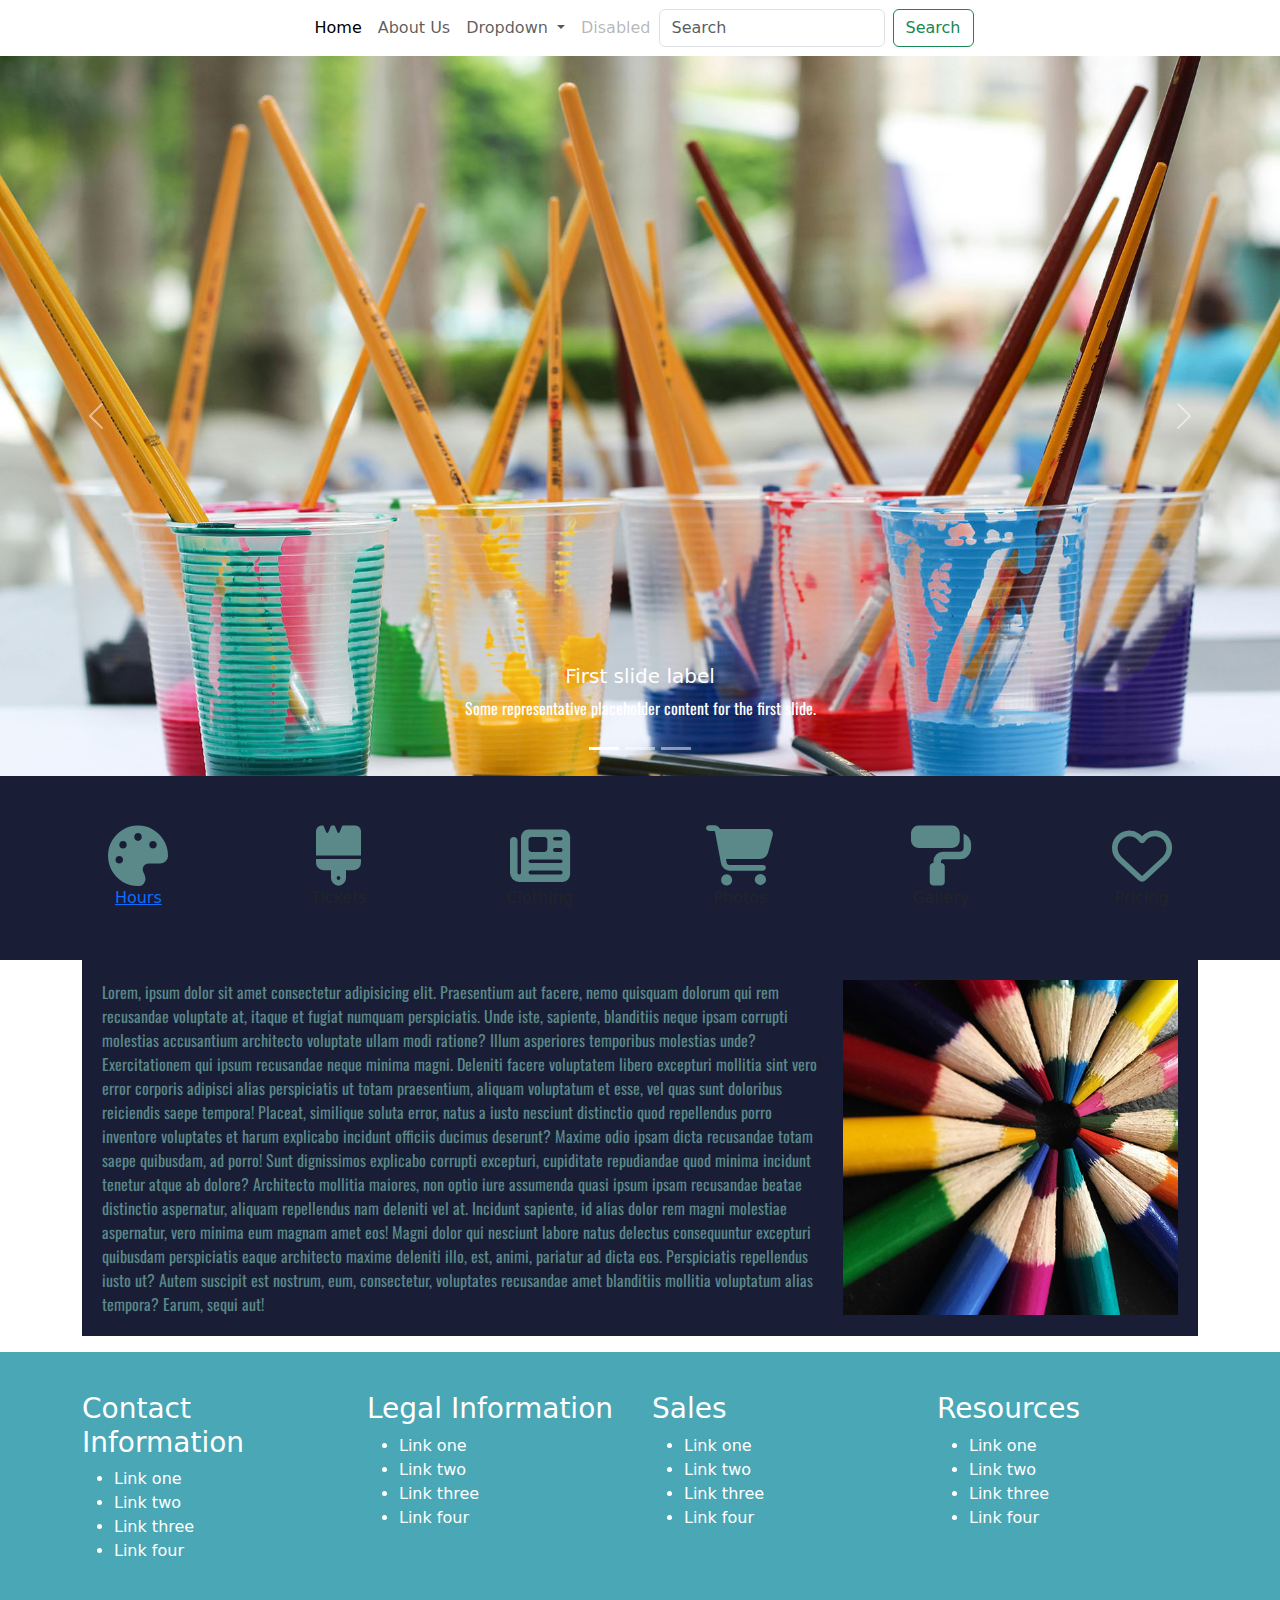
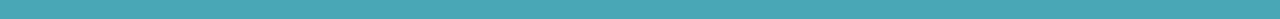
==== index.html @ b414187f "clip fix" ====
<!DOCTYPE html>
<html lang="en">
<head>
    <meta charset="UTF-8">
    <meta name="viewport" content="width=device-width, initial-scale=1.0">
    <title>Caleb's Graphics Page</title>

    <!-- Bootstrap CDN CSS    -->
    <link href="https://cdn.jsdelivr.net/npm/bootstrap@5.3.3/dist/css/bootstrap.min.css" rel="stylesheet" integrity="sha384-QWTKZyjpPEjISv5WaRU9OFeRpok6YctnYmDr5pNlyT2bRjXh0JMhjY6hW+ALEwIH" crossorigin="anonymous">


<!-- Font Awesome CDN CSS-->
<link rel="stylesheet" href="https://cdnjs.cloudflare.com/ajax/libs/font-awesome/6.7.2/css/all.min.css" integrity="sha512-Evv84Mr4kqVGRNSgIGL/F/aIDqQb7xQ2vcrdIwxfjThSH8CSR7PBEakCr51Ck+w+/U6swU2Im1vVX0SVk9ABhg==" crossorigin="anonymous" referrerpolicy="no-referrer" />

<!-- Local CSS -->
 <link href="css/styles.css" rel="stylesheet" />

<style> 
  h1 {
    display: none;
  }
</style>

</head>
<body>

  <!-- Begin Header -->
 
  <header-component>

  </header-component>
        
  <!-- End Header -->

    <main>

<h1>Caleb's Art Showcase</h1> 

<!-- begin carousel-->
<div id="carouselExampleCaptions" class="carousel slide">
    <div class="carousel-indicators">
      <button type="button" data-bs-target="#carouselExampleCaptions" data-bs-slide-to="0" class="active" aria-current="true" aria-label="Slide 1"></button>
      <button type="button" data-bs-target="#carouselExampleCaptions" data-bs-slide-to="1" aria-label="Slide 2"></button>
      <button type="button" data-bs-target="#carouselExampleCaptions" data-bs-slide-to="2" aria-label="Slide 3"></button>
    </div>
    <div class="carousel-inner">
      <div class="carousel-item active">
        <img src="images/carousel/Carousel-1.jpg" class="d-block w-100" alt="...">
        <div class="carousel-caption d-none d-md-block">
          <h5>First slide label</h5>
          <p>Some representative placeholder content for the first slide.</p>
        </div>
      </div>
      <div class="carousel-item">
       <!-- Video Goes Here -->
        <div class="ration ratio-16x9">
     <video autoplay loop muted>
      <source src="videos/Carousel-vid.mp4" type="video/mp4" />
     </video>
         </div>
        </div>
      <div class="carousel-item">
        <img src="images/carousel/Carousel-2.jpg" class="d-block w-100" alt="...">
        <div class="carousel-caption d-none d-md-block">
          <h5>Third slide label</h5>
          <p>Some representative placeholder content for the third slide.</p>
        </div>
      </div>
    </div>
    <button class="carousel-control-prev" type="button" data-bs-target="#carouselExampleCaptions" data-bs-slide="prev">
      <span class="carousel-control-prev-icon" aria-hidden="true"></span>
      <span class="visually-hidden">Previous</span>
    </button>
    <button class="carousel-control-next" type="button" data-bs-target="#carouselExampleCaptions" data-bs-slide="next">
      <span class="carousel-control-next-icon" aria-hidden="true"></span>
      <span class="visually-hidden">Next</span>
    </button>
  </div>
  <!-- end carousel -->

  <!-- Begin Font Awesome Row -->
  <div class="container-fluid text-center blinn-fa-container">
    <div class="row">
        <div class="col col-12 col-xs-12 col-sm-6 col-md-4 col-lg-3 col-xl-2 col-xxl-2"> <i class="fa-solid fa-palette blinn-fa-icon"></i><br /><a href ="#">Hours</a></div>
        <div class="col col-12 col-xs-12 col-sm-6 col-md-4 col-lg-3 col-xl-2 col-xxl-2"> <i class="fa-solid fa-brush blinn-fa-icon"></i><br /></a href ="#">Tickets</a></div>
        <div class="col col-12 col-xs-12 col-sm-6 col-md-4 col-lg-3 col-xl-2 col-xxl-2"> <i class="fa-solid fa-newspaper blinn-fa-icon"></i><br /></a href ="#">Clothing</a></div>
        <div class="col col-12 col-xs-12 col-sm-6 col-md-4 col-lg-3 col-xl-2 col-xxl-2"> <i class="fa-solid fa-cart-shopping blinn-fa-icon"></i><br /></a href ="#">Photos</a></div>
        <div class="col col-12 col-xs-12 col-sm-6 col-md-4 col-lg-3 col-xl-2 col-xxl-2"> <i class="fa-solid fa-paint-roller blinn-fa-icon"></i><br /></a href ="#">Gallery</a></div>
        <div class="col col-12 col-xs-12 col-sm-6 col-md-4 col-lg-3 col-xl-2 col-xxl-2"> <i class="fa-regular fa-heart blinn-fa-icon"></i><br /></a href ="#">Pricing</a"></div>
    </div>
</div>
<!-- End Font Awesome Row -->

<!-- Begin Clip Path -->
<div id="custom-clip"></div>
<!-- End Clip Path -->

<div class="container">
  <div class="row">
    <div class="col-12 paragraph-one">
      <p style="color: #5b8889; background-color: #191d36; font-family: Verdana, Geneva, Tahoma, sans-serif; padding: 20px; ">
        <img src="images/carousel/square/paragraph-1.jpg" class="paragraph-one-img" alt="Piece of Artwork" />
        Lorem, ipsum dolor sit amet consectetur adipisicing elit. Praesentium aut facere, nemo quisquam dolorum qui rem recusandae voluptate at, itaque et fugiat numquam perspiciatis. Unde iste, sapiente, blanditiis neque ipsam corrupti molestias accusantium architecto voluptate ullam modi ratione? Illum asperiores temporibus molestias unde? Exercitationem qui ipsum recusandae neque minima magni. Deleniti facere voluptatem libero excepturi mollitia sint vero error corporis adipisci alias perspiciatis ut totam praesentium, aliquam voluptatum et esse, vel quas sunt doloribus reiciendis saepe tempora! Placeat, similique soluta error, natus a iusto nesciunt distinctio quod repellendus porro inventore voluptates et harum explicabo incidunt officiis ducimus deserunt? Maxime odio ipsam dicta recusandae totam saepe quibusdam, ad porro! Sunt dignissimos explicabo corrupti excepturi, cupiditate repudiandae quod minima incidunt tenetur atque ab dolore? Architecto mollitia maiores, non optio iure assumenda quasi ipsum ipsam recusandae beatae distinctio aspernatur, aliquam repellendus nam deleniti vel at. Incidunt sapiente, id alias dolor rem magni molestiae aspernatur, vero minima eum magnam amet eos! Magni dolor qui nesciunt labore natus delectus consequuntur excepturi quibusdam perspiciatis eaque architecto maxime deleniti illo, est, animi, pariatur ad dicta eos. Perspiciatis repellendus iusto ut? Autem suscipit est nostrum, eum, consectetur, voluptates recusandae amet blanditiis mollitia voluptatum alias tempora? Earum, sequi aut!
      </p> 
    </div>
  </div>
</div>
      
</main>

<!-- Begin Footer -->

   <footer-component>

  </footer-component>

 <!-- End Footer -->

    <section>
        <!-- Boostrao=p CDN JS -->
        <script src="https://cdn.jsdelivr.net/npm/bootstrap@5.3.3/dist/js/bootstrap.bundle.min.js" integrity="sha384-YvpcrYf0tY3lHB60NNkmXc5s9fDVZLESaAA55NDzOxhy9GkcIdslK1eN7N6jIeHz" crossorigin="anonymous"></script>
    
    <!-- Local JavaScript -->
    <script src="js/scripts.js"></script>
    
<!-- Local Js File with Header -->
 <script src="components/js/header.js"></script>

 <!-- Local Js File with Footer -->
 <script src="components/js/footer.js"></script>

    </section>
</body>
</html>
---- css/styles.css ----
@import 'global.css';
@import 'main.css';

p {
   font-family: var(--fontFamily) !important;
}

.blinn-fa-icon {
    font-size: 60px;
    color: #5b8889;
}

.blinn-fa-container{
    background-color: #191d36;
    padding: 50px;
}

.paragraph-one-img {
    position: relative;
    float: right;
    max-width: 350px;
    width: 100%;
    height: auto;
    padding-left: 15px;

}


#custoom-clip-path {
    width: 100%;
    height: 280px;
    background-color: var(--secondaryColor) !important;
    clip-path: polygon(0 0, 100% 0%, 70% 100%, 0% 100%);
}
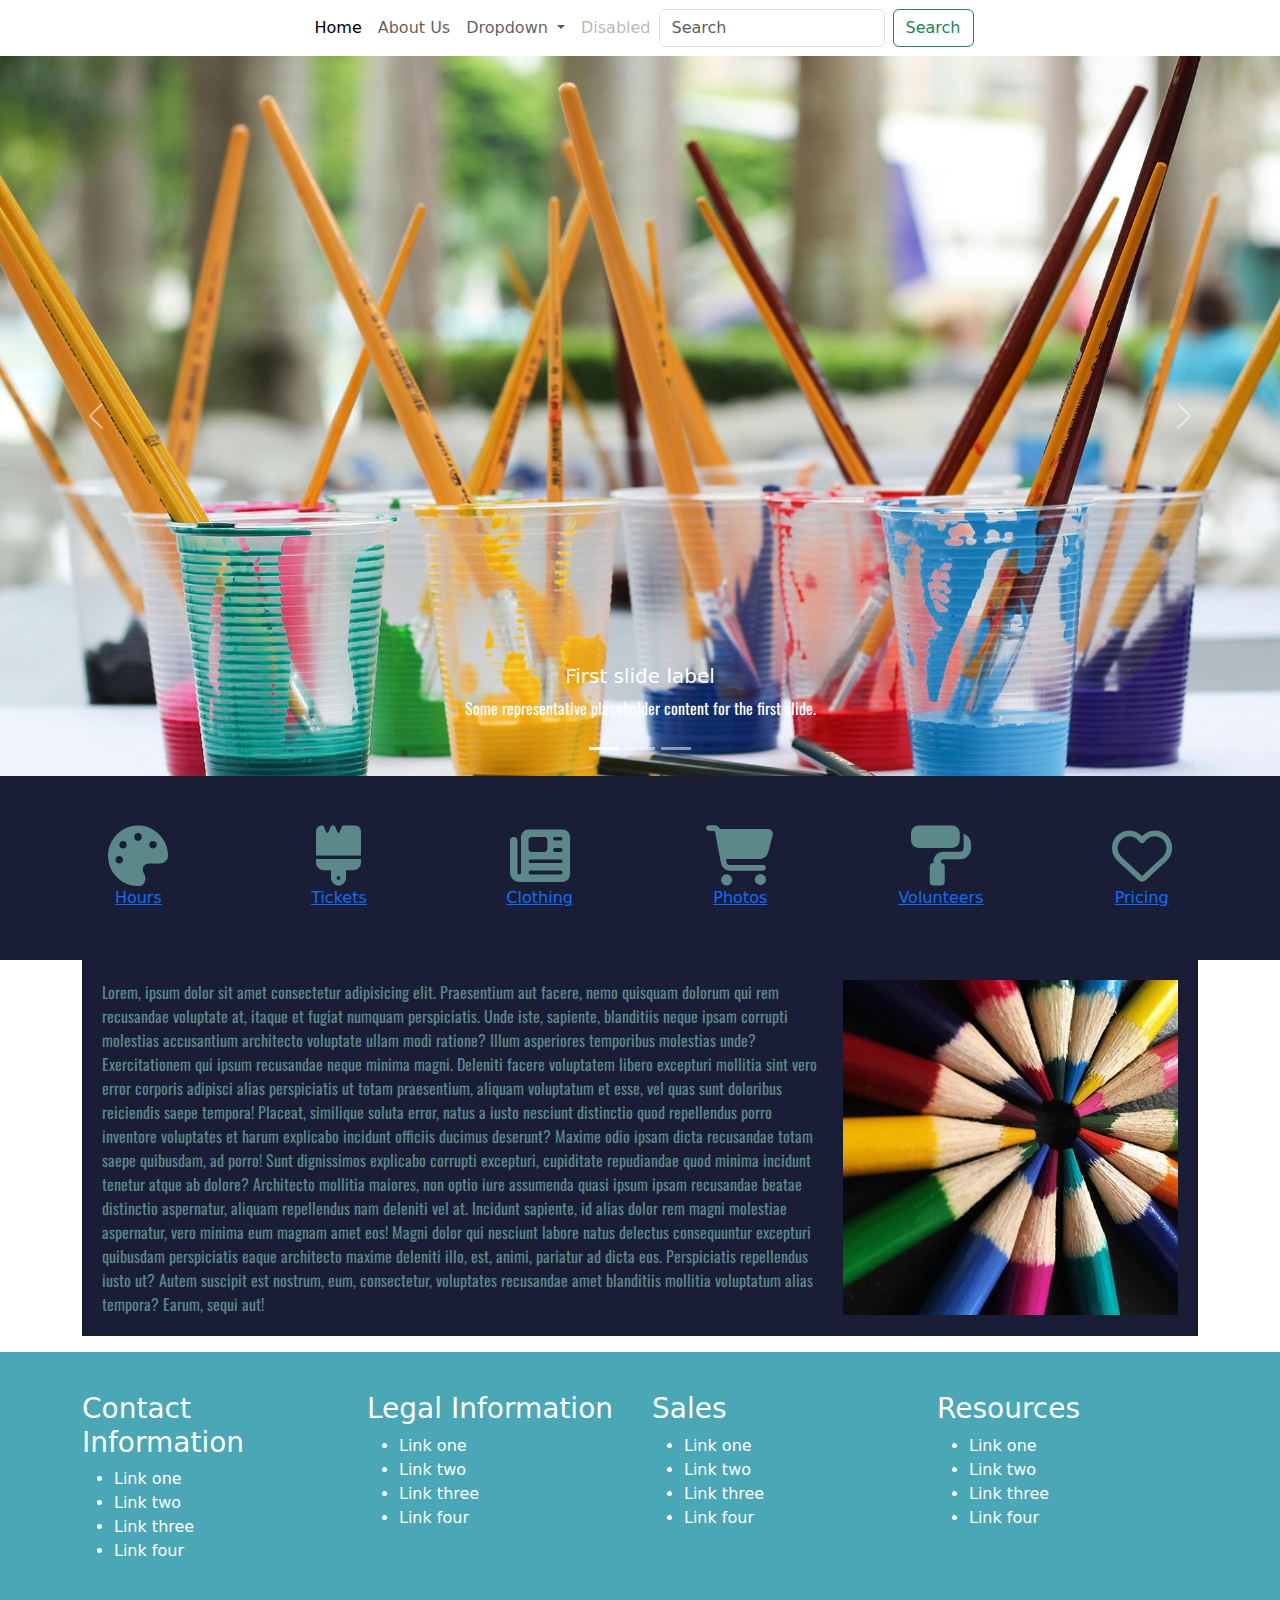
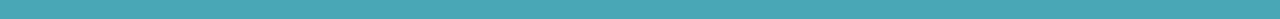
==== commit 76bad2ca: "fix problems" ====
--- a/index.html
+++ b/index.html
@@ -82,11 +82,11 @@
   <div class="container-fluid text-center blinn-fa-container">
     <div class="row">
         <div class="col col-12 col-xs-12 col-sm-6 col-md-4 col-lg-3 col-xl-2 col-xxl-2"> <i class="fa-solid fa-palette blinn-fa-icon"></i><br /><a href ="#">Hours</a></div>
-        <div class="col col-12 col-xs-12 col-sm-6 col-md-4 col-lg-3 col-xl-2 col-xxl-2"> <i class="fa-solid fa-brush blinn-fa-icon"></i><br /></a href ="#">Tickets</a></div>
-        <div class="col col-12 col-xs-12 col-sm-6 col-md-4 col-lg-3 col-xl-2 col-xxl-2"> <i class="fa-solid fa-newspaper blinn-fa-icon"></i><br /></a href ="#">Clothing</a></div>
-        <div class="col col-12 col-xs-12 col-sm-6 col-md-4 col-lg-3 col-xl-2 col-xxl-2"> <i class="fa-solid fa-cart-shopping blinn-fa-icon"></i><br /></a href ="#">Photos</a></div>
-        <div class="col col-12 col-xs-12 col-sm-6 col-md-4 col-lg-3 col-xl-2 col-xxl-2"> <i class="fa-solid fa-paint-roller blinn-fa-icon"></i><br /></a href ="#">Gallery</a></div>
-        <div class="col col-12 col-xs-12 col-sm-6 col-md-4 col-lg-3 col-xl-2 col-xxl-2"> <i class="fa-regular fa-heart blinn-fa-icon"></i><br /></a href ="#">Pricing</a"></div>
+        <div class="col col-12 col-xs-12 col-sm-6 col-md-4 col-lg-3 col-xl-2 col-xxl-2"> <i class="fa-solid fa-brush blinn-fa-icon"></i><br /><a href ="#">Tickets</a></div>
+        <div class="col col-12 col-xs-12 col-sm-6 col-md-4 col-lg-3 col-xl-2 col-xxl-2"> <i class="fa-solid fa-newspaper blinn-fa-icon"></i><br /><a href ="#">Clothing</a></div>
+        <div class="col col-12 col-xs-12 col-sm-6 col-md-4 col-lg-3 col-xl-2 col-xxl-2"> <i class="fa-solid fa-cart-shopping blinn-fa-icon"></i><br /><a href ="#">Photos</a></div>
+        <div class="col col-12 col-xs-12 col-sm-6 col-md-4 col-lg-3 col-xl-2 col-xxl-2"> <i class="fa-solid fa-paint-roller blinn-fa-icon"></i><br /><a href ="#">Volunteers</a></div>
+        <div class="col col-12 col-xs-12 col-sm-6 col-md-4 col-lg-3 col-xl-2 col-xxl-2"> <i class="fa-regular fa-heart blinn-fa-icon"></i><br /><a href ="#">Pricing</a></div>
     </div>
 </div>
 <!-- End Font Awesome Row -->
--- a/css/styles.css
+++ b/css/styles.css
@@ -10,10 +10,16 @@
     color: #5b8889;
 }
 
+
+.blinn-fa-icon a {
+    color: white !important;
+}
+
 .blinn-fa-container{
     background-color: #191d36;
     padding: 50px;
 }
+
 
 .paragraph-one-img {
     position: relative;
@@ -30,5 +36,5 @@
     width: 100%;
     height: 280px;
     background-color: var(--secondaryColor) !important;
-    clip-path: polygon(0 0, 100% 0%, 70% 100%, 0% 100%);
+    clip-path: polygon(0 0, 100% 0%, 68% 50%, 0 50%);
 }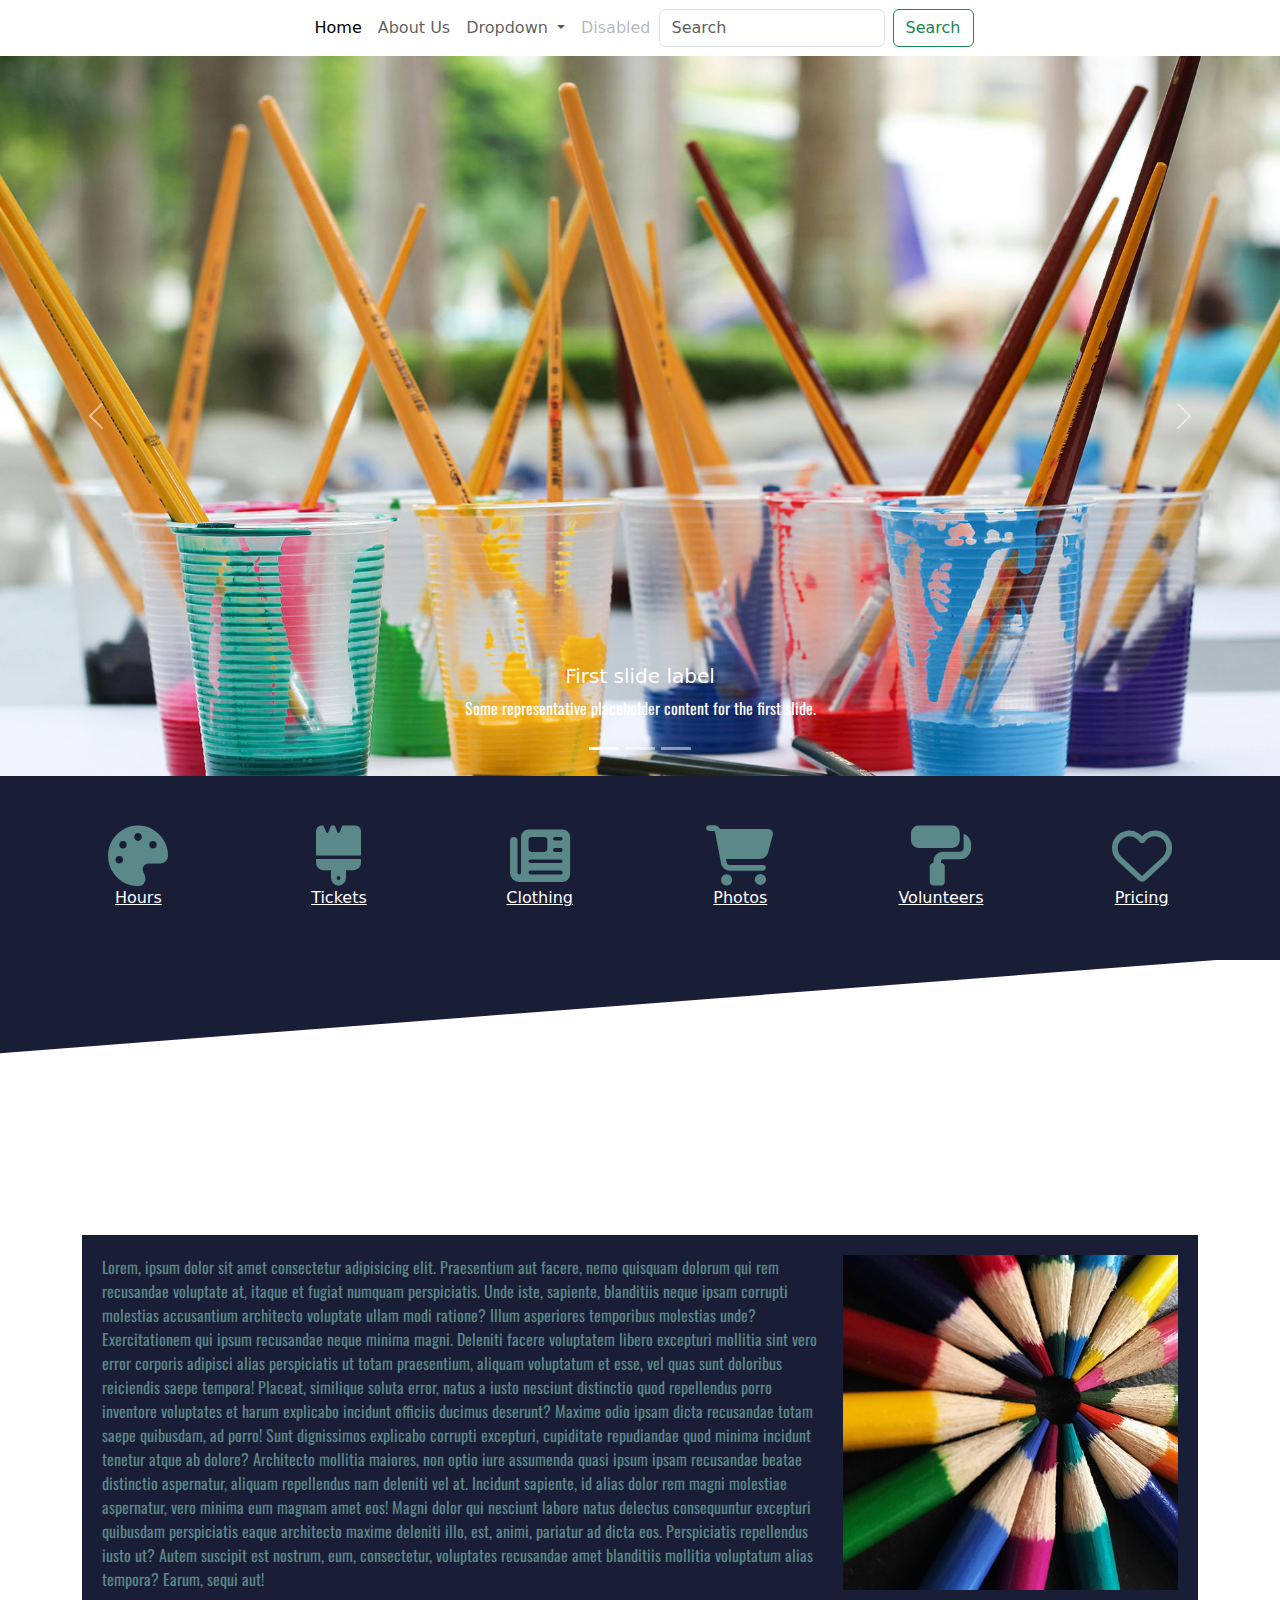
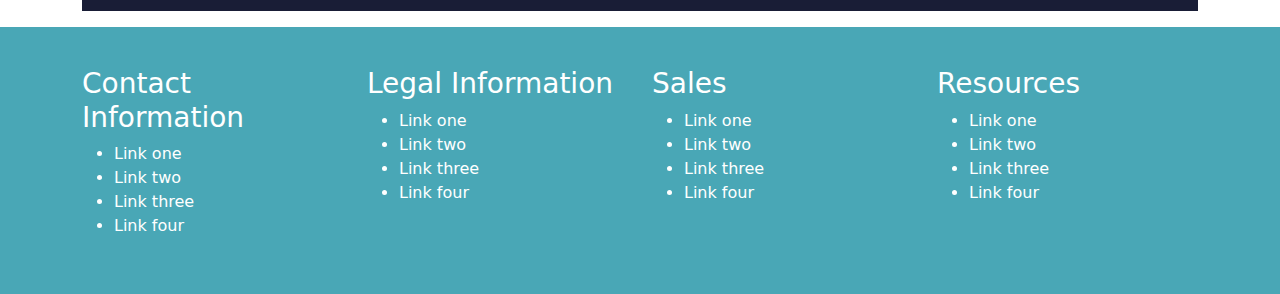
==== commit ffb1f74e: "color change" ====
--- a/index.html
+++ b/index.html
@@ -92,9 +92,10 @@
 <!-- End Font Awesome Row -->
 
 <!-- Begin Clip Path -->
-<div id="custom-clip"></div>
+<div id="custom-clip-path"></div>
 <!-- End Clip Path -->
 
+<!-- Begin First Paragraph -->
 <div class="container">
   <div class="row">
     <div class="col-12 paragraph-one">
@@ -105,7 +106,7 @@
     </div>
   </div>
 </div>
-      
+<!-- End First Paragraph -->
 </main>
 
 <!-- Begin Footer -->
--- a/css/styles.css
+++ b/css/styles.css
@@ -20,6 +20,10 @@
     padding: 50px;
 }
 
+.blinn-fa-container a{
+    color: white !important;
+}
+
 
 .paragraph-one-img {
     position: relative;
@@ -32,9 +36,11 @@
 }
 
 
-#custoom-clip-path {
+#custom-clip-path {
     width: 100%;
     height: 280px;
-    background-color: var(--secondaryColor) !important;
-    clip-path: polygon(0 0, 100% 0%, 68% 50%, 0 50%);
+    background-color:  #191d36;
+    clip-path: polygon(100% 0, 0 0, 0 35%);
+    position: relative;
+    margin-top: -5px;
 }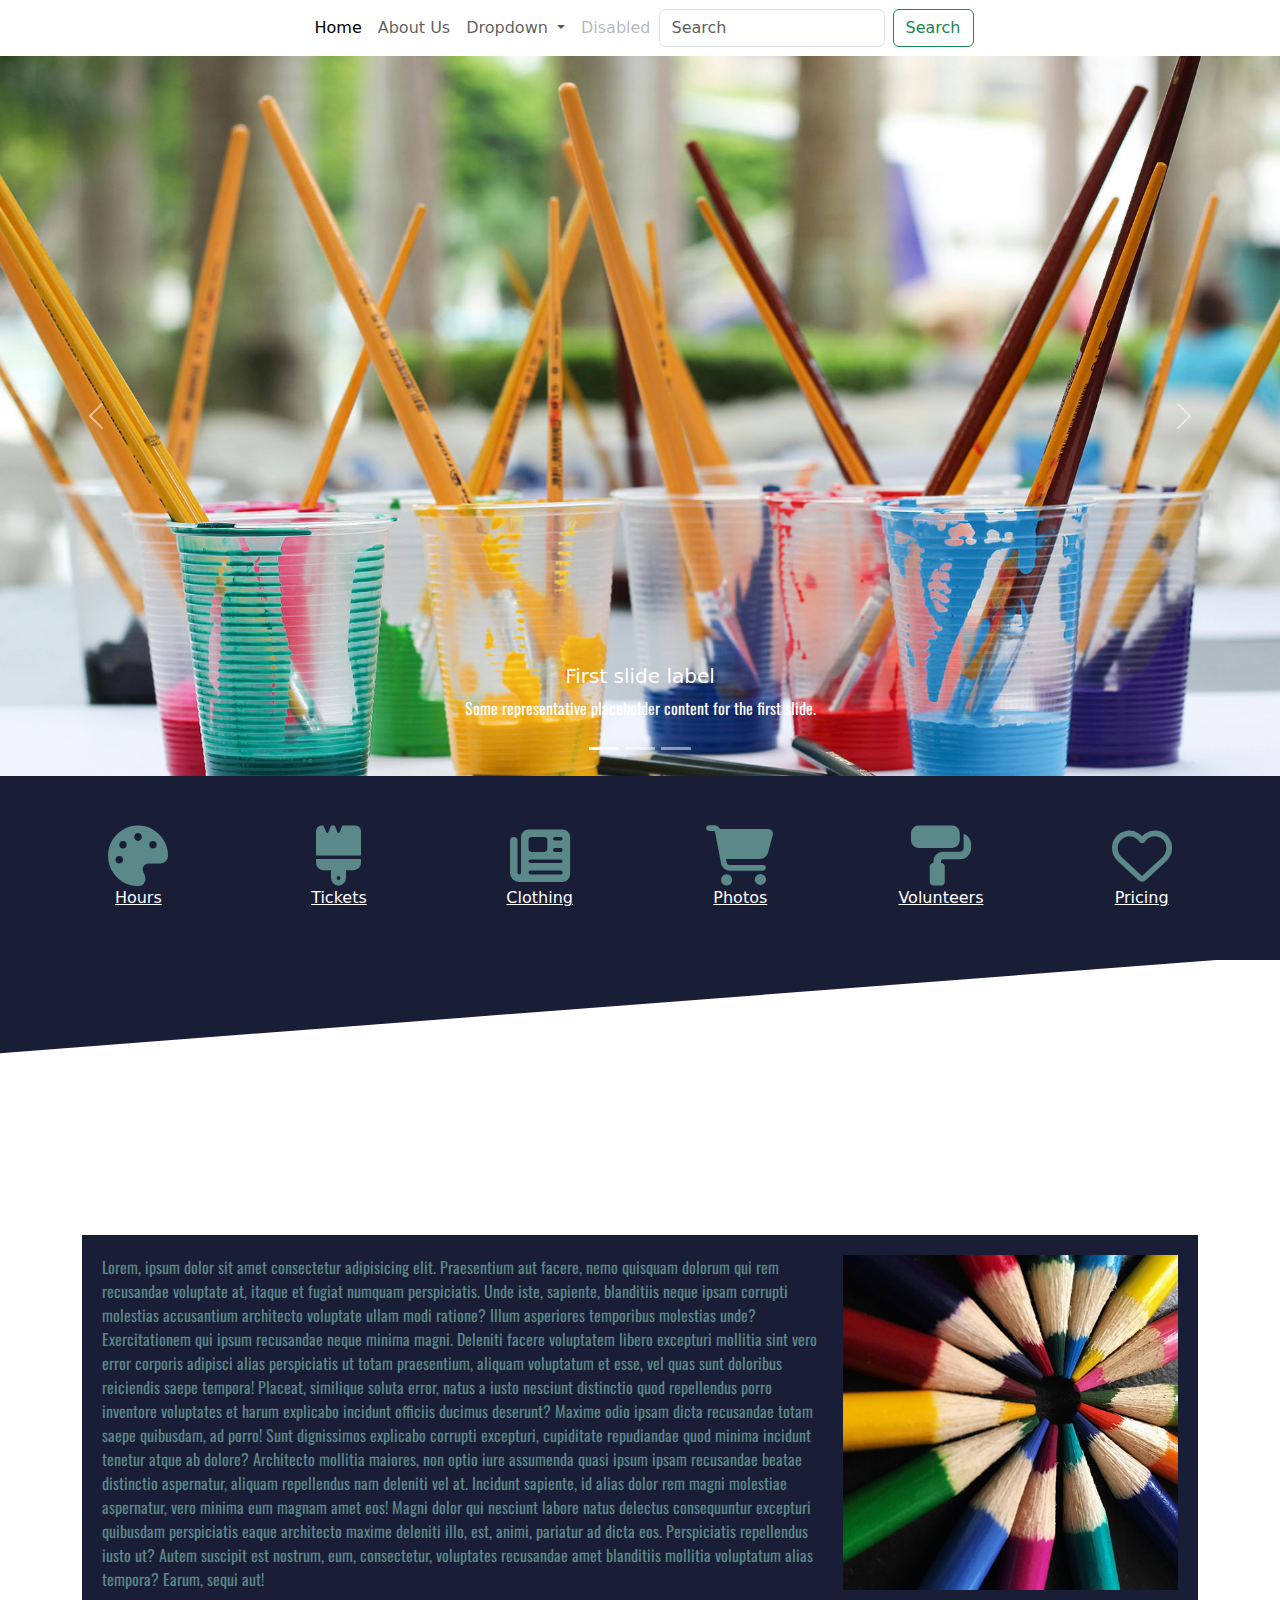
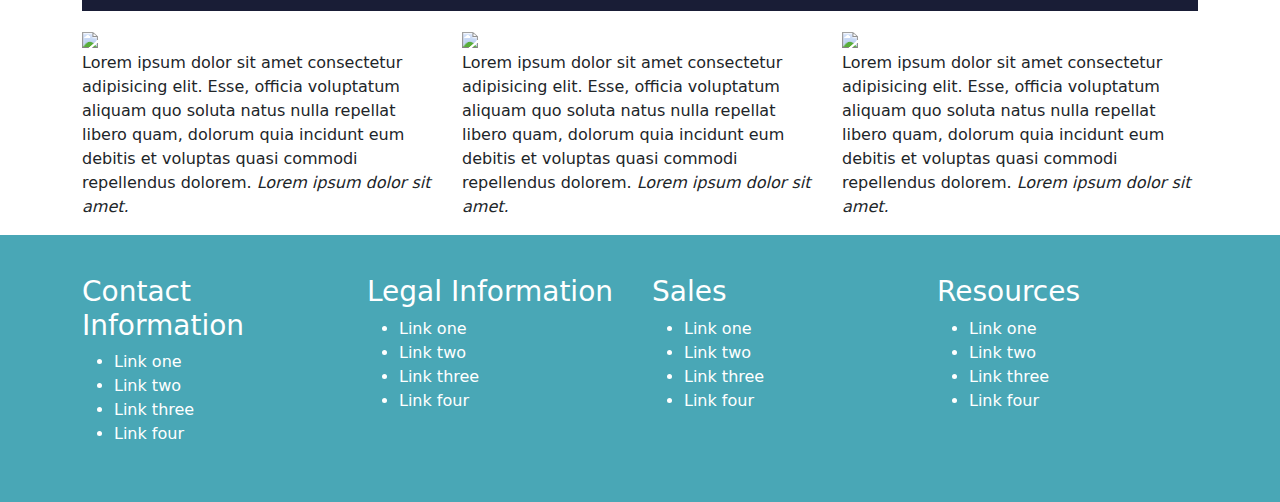
==== commit 8ff50b8b: "headshot" ====
--- a/index.html
+++ b/index.html
@@ -107,6 +107,37 @@
   </div>
 </div>
 <!-- End First Paragraph -->
+
+<!-- Begin Headshot -->
+<div class="container">
+  <div class="row">
+<div class="col col-12 col-xs-12 col-sm-12 col-md-4 col-lg-4 col-xl-4 col-xxl-4">
+    <img src="https://dummyimage.com/250x250/000/fff.jpg" class="cropped" />
+    <br />
+    <blockquote>
+      Lorem ipsum dolor sit amet consectetur adipisicing elit. Esse, officia voluptatum aliquam quo soluta natus nulla repellat libero quam, dolorum quia incidunt eum debitis et voluptas quasi commodi repellendus dolorem.
+      <cite>Lorem ipsum dolor sit amet.</cite>
+    </blockquote>
+</div>
+<div class="col col-12 col-xs-12 col-sm-12 col-md-4 col-lg-4 col-xl-4 col-xxl-4">
+  <img src="https://dummyimage.com/250x250/000/fff.jpg" class="cropped" />
+  <br />
+  <blockquote>
+    Lorem ipsum dolor sit amet consectetur adipisicing elit. Esse, officia voluptatum aliquam quo soluta natus nulla repellat libero quam, dolorum quia incidunt eum debitis et voluptas quasi commodi repellendus dolorem.
+    <cite>Lorem ipsum dolor sit amet.</cite>
+  </blockquote>
+</div>
+<div class="col col-12 col-xs-12 col-sm-12 col-md-4 col-lg-4 col-xl-4 col-xxl-4">
+  <img src="https://dummyimage.com/250x250/000/fff.jpg" class="cropped" />
+  <br />
+  <blockquote>
+    Lorem ipsum dolor sit amet consectetur adipisicing elit. Esse, officia voluptatum aliquam quo soluta natus nulla repellat libero quam, dolorum quia incidunt eum debitis et voluptas quasi commodi repellendus dolorem.
+    <cite>Lorem ipsum dolor sit amet.</cite>
+  </blockquote>
+</div>
+  </div>
+</div>
+<!-- End Headshot -->
 </main>
 
 <!-- Begin Footer -->
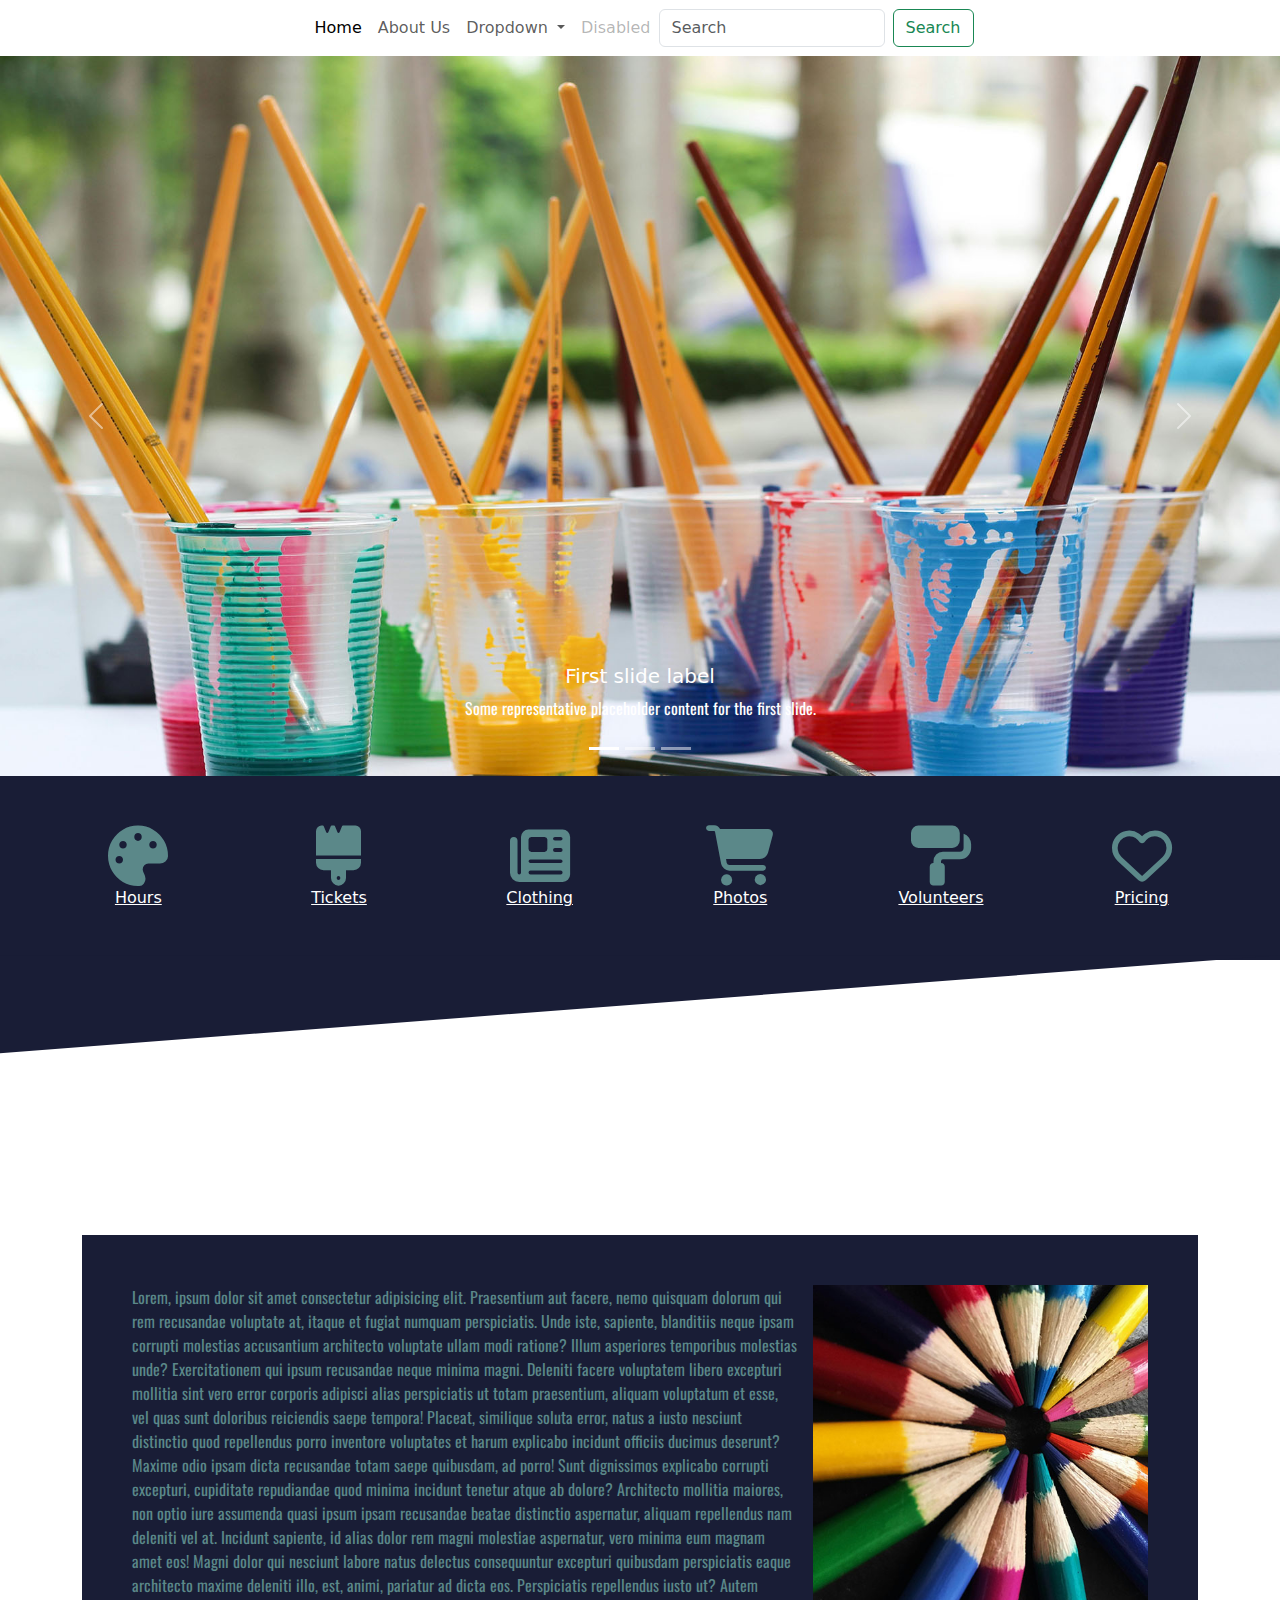
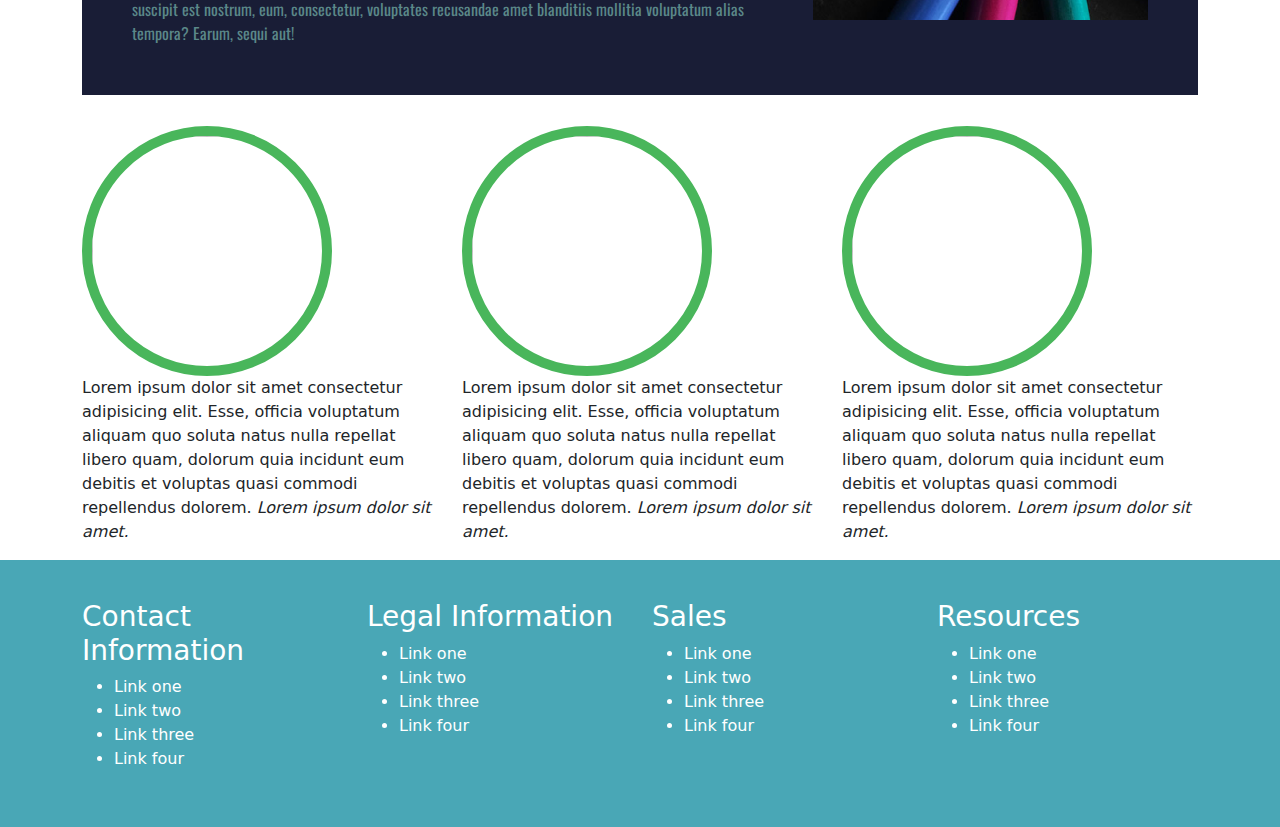
==== commit b1d7b9d6: "padding" ====
--- a/index.html
+++ b/index.html
@@ -99,7 +99,7 @@
 <div class="container">
   <div class="row">
     <div class="col-12 paragraph-one">
-      <p style="color: #5b8889; background-color: #191d36; font-family: Verdana, Geneva, Tahoma, sans-serif; padding: 20px; ">
+      <p style="color: #5b8889; background-color: #191d36; font-family: Verdana, Geneva, Tahoma, sans-serif; padding: 50px; ">
         <img src="images/carousel/square/paragraph-1.jpg" class="paragraph-one-img" alt="Piece of Artwork" />
         Lorem, ipsum dolor sit amet consectetur adipisicing elit. Praesentium aut facere, nemo quisquam dolorum qui rem recusandae voluptate at, itaque et fugiat numquam perspiciatis. Unde iste, sapiente, blanditiis neque ipsam corrupti molestias accusantium architecto voluptate ullam modi ratione? Illum asperiores temporibus molestias unde? Exercitationem qui ipsum recusandae neque minima magni. Deleniti facere voluptatem libero excepturi mollitia sint vero error corporis adipisci alias perspiciatis ut totam praesentium, aliquam voluptatum et esse, vel quas sunt doloribus reiciendis saepe tempora! Placeat, similique soluta error, natus a iusto nesciunt distinctio quod repellendus porro inventore voluptates et harum explicabo incidunt officiis ducimus deserunt? Maxime odio ipsam dicta recusandae totam saepe quibusdam, ad porro! Sunt dignissimos explicabo corrupti excepturi, cupiditate repudiandae quod minima incidunt tenetur atque ab dolore? Architecto mollitia maiores, non optio iure assumenda quasi ipsum ipsam recusandae beatae distinctio aspernatur, aliquam repellendus nam deleniti vel at. Incidunt sapiente, id alias dolor rem magni molestiae aspernatur, vero minima eum magnam amet eos! Magni dolor qui nesciunt labore natus delectus consequuntur excepturi quibusdam perspiciatis eaque architecto maxime deleniti illo, est, animi, pariatur ad dicta eos. Perspiciatis repellendus iusto ut? Autem suscipit est nostrum, eum, consectetur, voluptates recusandae amet blanditiis mollitia voluptatum alias tempora? Earum, sequi aut!
       </p> 
--- a/css/styles.css
+++ b/css/styles.css
@@ -43,4 +43,13 @@
     clip-path: polygon(100% 0, 0 0, 0 35%);
     position: relative;
     margin-top: -5px;
+}
+
+.cropped {
+    width: 250px;
+    height: 250px;
+    margin-top: 15px;
+    border: 10px solid  var(--accentColor) !important;
+    border-radius: 50%;
+
 }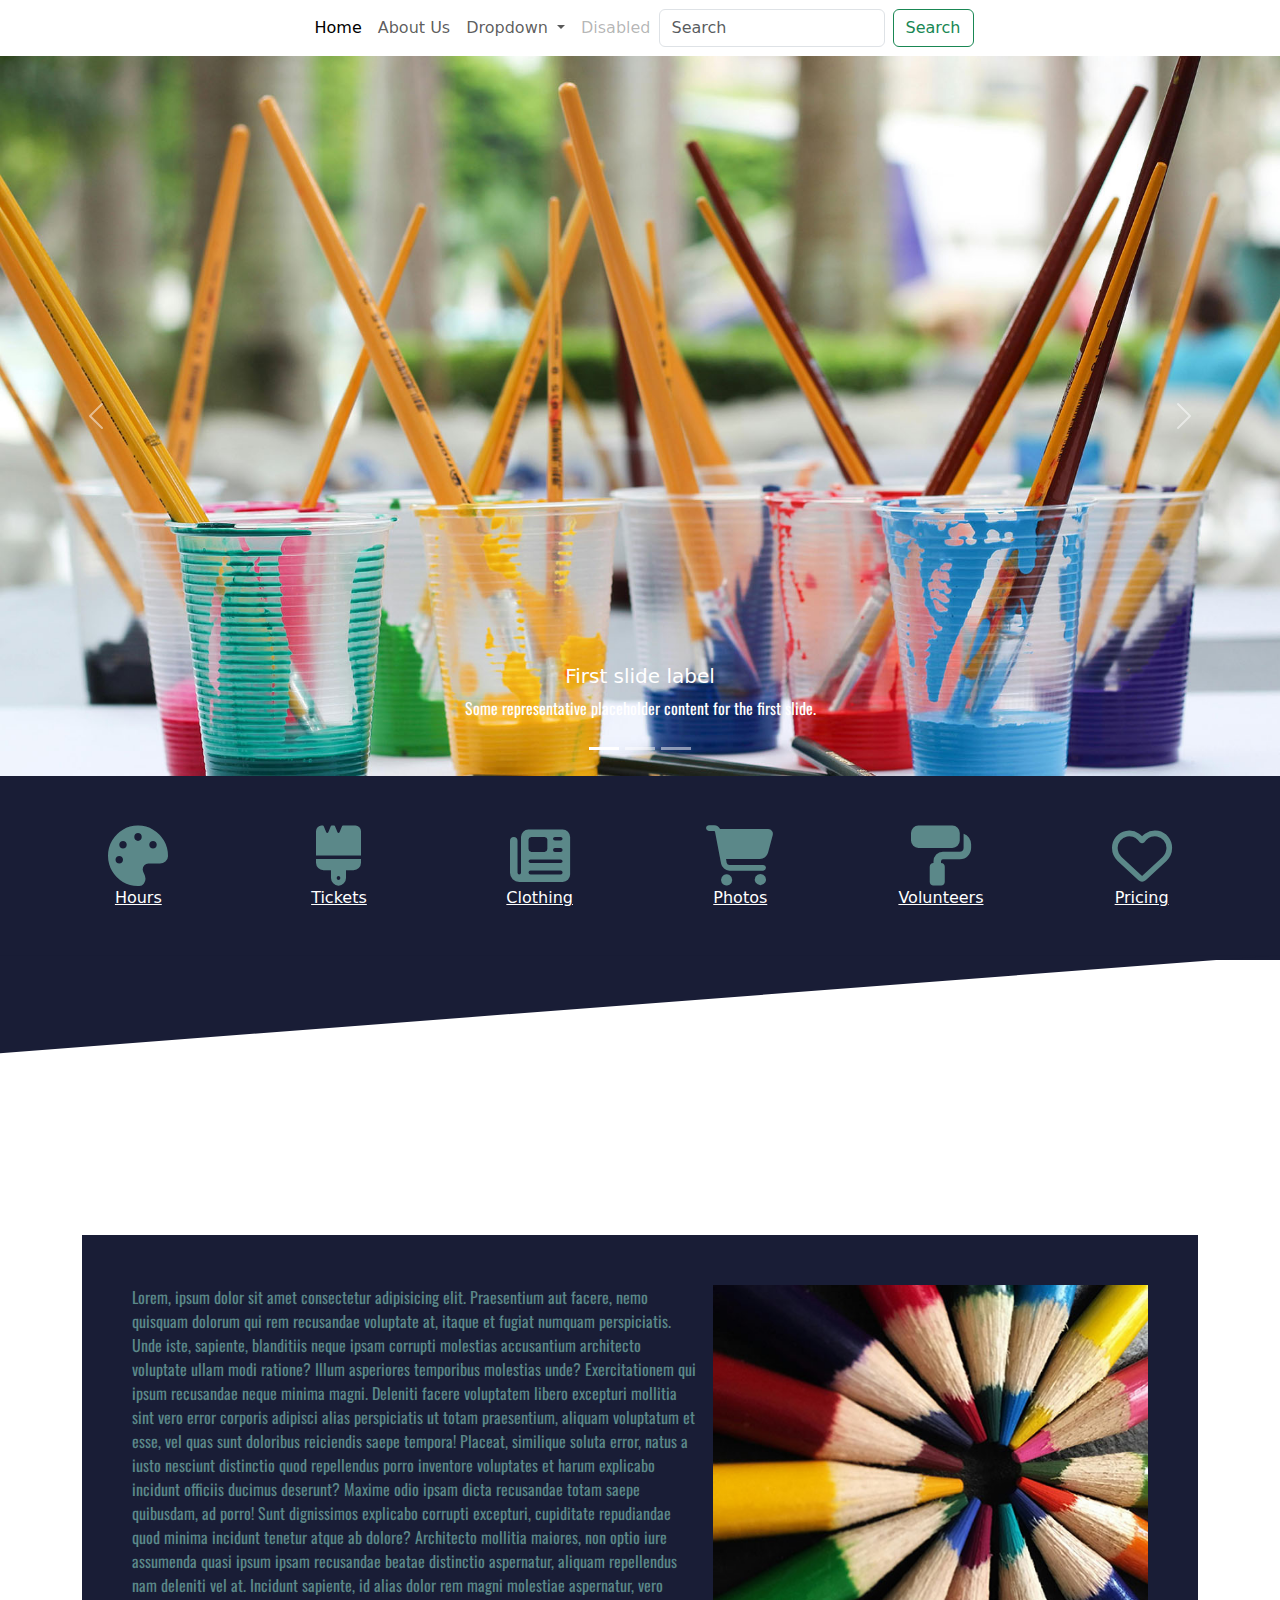
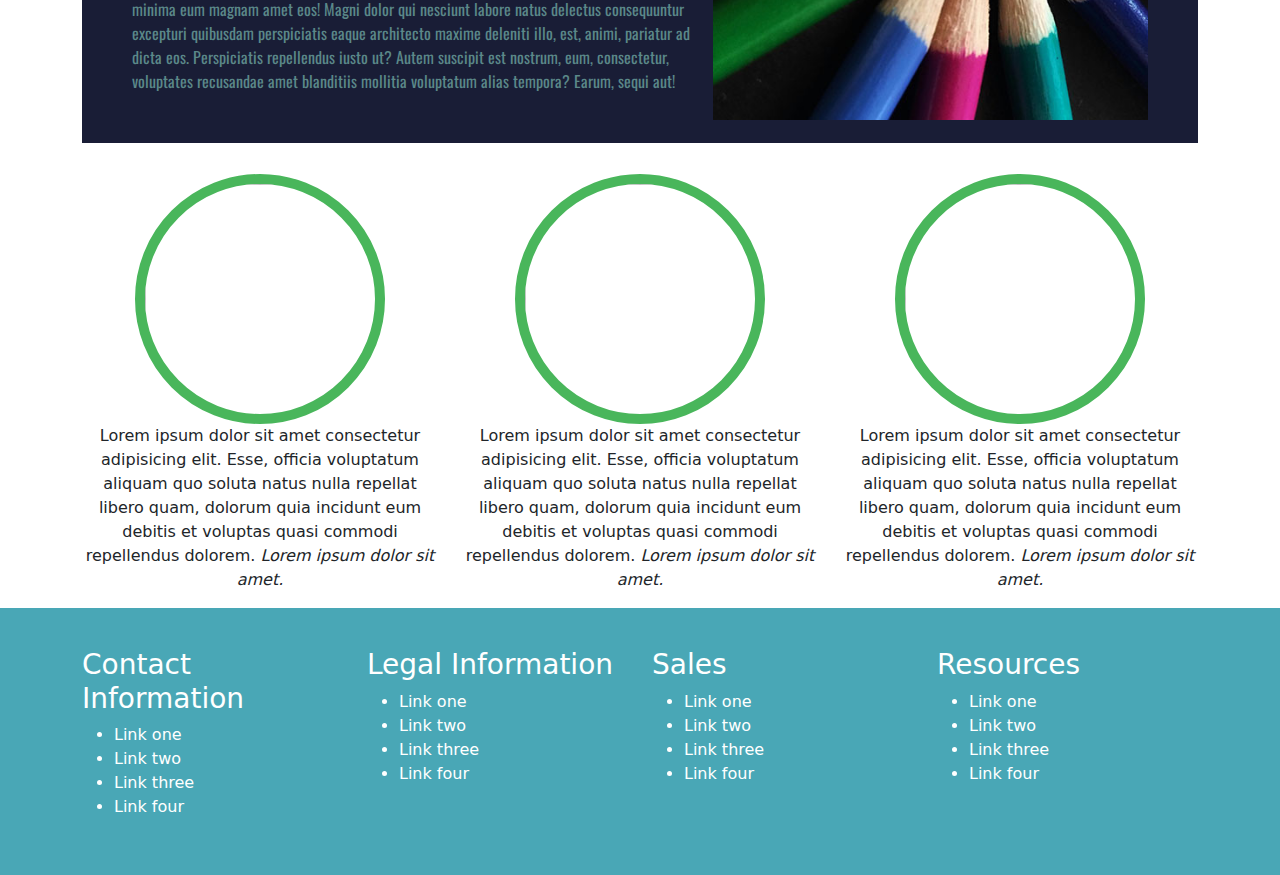
==== commit a46df352: "circle" ====
--- a/index.html
+++ b/index.html
@@ -109,7 +109,7 @@
 <!-- End First Paragraph -->
 
 <!-- Begin Headshot -->
-<div class="container">
+<div class="container text-center headshots">
   <div class="row">
 <div class="col col-12 col-xs-12 col-sm-12 col-md-4 col-lg-4 col-xl-4 col-xxl-4">
     <img src="https://dummyimage.com/250x250/000/fff.jpg" class="cropped" />
--- a/css/styles.css
+++ b/css/styles.css
@@ -28,7 +28,7 @@
 .paragraph-one-img {
     position: relative;
     float: right;
-    max-width: 350px;
+    max-width: 450px;
     width: 100%;
     height: auto;
     padding-left: 15px;
